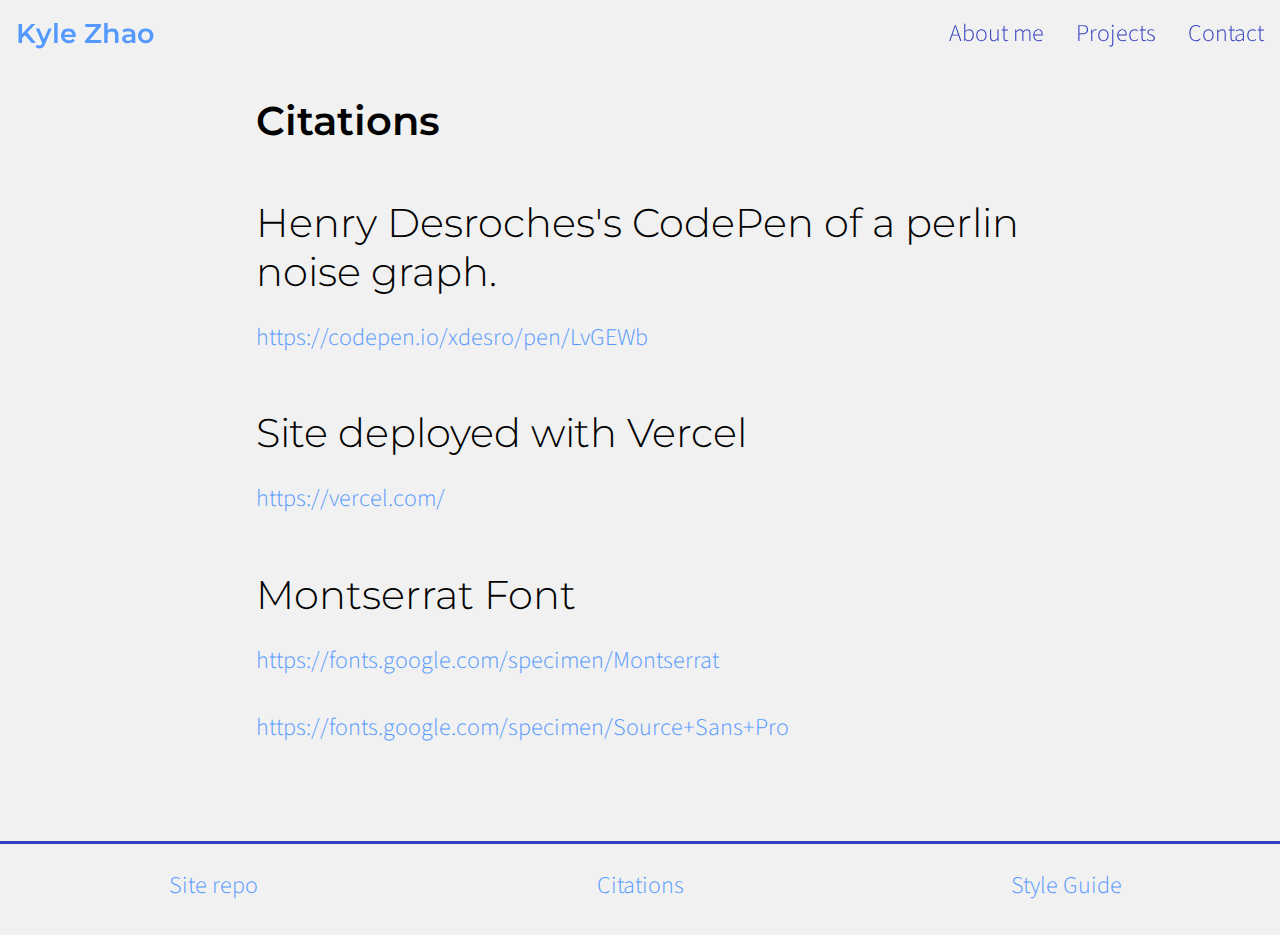
==== citations.html @ ae86d30a "Updated citations and bio based on TA comments" ====
<!DOCTYPE html>
<html lang="en">

    <!--
    Github Repository
    https://github.com/kylezhao101/IAT339-P03-Portfolio
    --> 
    <head>
        <meta charset="utf-8">
        <title>P03 - Portfolio</title>
        <link href="css/main.css" rel="stylesheet">
        <link rel="preconnect" href="https://fonts.googleapis.com">
        <link rel="preconnect" href="https://fonts.gstatic.com" crossorigin>
        <link href="https://fonts.googleapis.com/css2?family=Montserrat:ital,wght@0,300;0,400;0,600;0,800;0,900;1,300;1,400&family=Source+Sans+Pro:ital,wght@0,300;0,400;0,600;0,900;1,300&display=swap" rel="stylesheet">
        <meta name="viewport" content="width=device-width, initial-scale=1" />
    </head>
    <body>
         <!-- Main Navigation Bar -->
         <nav class="main-nav">
            <div class ="brand-name"><a class="link-text" href="index.html">Kyle Zhao</a>
            </div>

            <input type="checkbox" id="menu-toggle"/>
            <!-- svg from https://heroicons.com/-->
            <label for="menu-toggle" class="hamburger" id="icon">
                <svg xmlns="http://www.w3.org/2000/svg" fill="none" viewBox="0 0 24 24" stroke-width="1.5" stroke="currentColor" class="w-6 h-6">
                    <path stroke-linecap="round" stroke-linejoin="round" d="M3.75 6.75h16.5M3.75 12h16.5m-16.5 5.25h16.5" />
                </svg> 
            </label>

            <ul class="nav-bar-links">
                <li>
                    <a href="index.html#about-me">About me</a>
                </li>
                <li>
                    <a href="index.html#projects">Projects</a>
                </li>
                <li>
                    <a href="index.html#contact">Contact</a>
                </li>          
            </ul>
        </nav>
        <div class="project-overview">
            <h3>Citations</h3>
            <h4>Henry Desroches's CodePen of a perlin noise graph.</h4>
            <p><a class="link-text" href="https://codepen.io/xdesro/pen/LvGEWb">https://codepen.io/xdesro/pen/LvGEWb</a> </p>
            <h4>Site deployed with Vercel</h4>
            <p><a class="link-text" href="https://vercel.com/">https://vercel.com/</a> </p>
            <h4>Montserrat Font</h4>
            <p><a class="link-text" href="https://fonts.google.com/specimen/Montserrat">https://fonts.google.com/specimen/Montserrat</a> </p>
            <p><a class="link-text" href="https://fonts.google.com/specimen/Source+Sans+Pro">https://fonts.google.com/specimen/Source+Sans+Pro</a> </p>
        </div>
    </body>
    <footer>
        <div class="footer-links">
            <a class="link-text" href="https://github.com/kylezhao101/IAT339-P03-Portfolio"><p>Site repo</p></a>
            <a class="link-text" href="citations.html"><p>Citations</p></a>
            <a class="link-text" href="style-guide.html"><p>Style Guide</p></a>
        </div>
    </footer>

</html>
---- css/main.css ----
::selection {
    color: rgb(255, 255, 255);
    background: #fe8b5d;
  }
html {
    scroll-behavior: smooth;
}
body{
    padding:0;
    margin:0;
    color:rgb(2, 2, 2);
    background-color: rgb(241, 241, 241);
}
canvas {
    display: block;
    position: fixed !important;
}
.landing{
    margin-top:6rem;
    display:flex;
    flex-direction:column;
    height:80vh;
    justify-content:center;
    padding-left:20%;
    padding-right:20%;
}
.landing-text{
    padding:1em;
    border-radius:10px;
    backdrop-filter: blur( 2px );
    background-color:rgb(241, 241, 241, 0.7);
    border:0.2em solid #313fbf;
    transition: all 0.2s;
}
.landing-text:hover {
    transform:translateY(-5px); ;
    background-color:rgba(241, 241, 241, 0.9);
}
h1{ 
    margin:0;
    font-family: 'Montserrat', sans-serif;
    font-weight: 800;
    font-size: 55pt;
}
h1 span{
    color:#3f1dff;
}
h2{
    font-family: 'Montserrat', sans-serif;
    font-weight: 600;
    font-size: 30pt;
    margin-top:20px;
    color:#827e92;
}
h2 span{
    color:#4625c9;
}
h3{
    font-family: 'Montserrat', sans-serif;
    font-weight: 600;
    font-size: 30pt;
}
h4{
    font-family: 'Montserrat', sans-serif;
    font-weight: 300;
    font-size: 30pt;
    margin-bottom:15px;
}
p{  
    font-family: 'Source Sans Pro', sans-serif;
    font-weight: 300;
    font-size: 18pt; 
    margin-bottom:2rem;
    width:90%;
}
li{
    font-family: 'Source Sans Pro', sans-serif;
    font-weight: 300;
    font-size: 18pt; 
    margin-bottom:0;
    color:hsl(234, 59%, 47%);
}

.main-nav{
    top:0;
    z-index: 100;
    display:flex;
    justify-content: space-between;
    align-items: center;
    background-color: rgba(241, 241, 241, 0.9);
    backdrop-filter: blur( 4px );
    position:fixed;
    width:100%;
  }
  .brand-name{
    font-family: 'Montserrat', sans-serif;
    font-size: 20pt;
    font-weight: 600;
    display:block;
    margin:1rem;
  }
  .nav-bar-links {
    display: flex;
    column-gap: 2rem;
    list-style: none; 
    padding:0;
    margin-right:1rem;
  }
  
  .nav-bar-links a {
    font-family: 'Source Sans Pro', sans-serif;
    font-weight: 300;
    font-size: 24px;
    transition-property: color;
    transition-duration: 0.2s;
    text-decoration: none;
    color: #313fbf;
  }
  
  .nav-bar-links a:hover {
    color: #fe8b5d;
  }
  
  #icon{
    cursor: pointer;
  }
  #icon svg {
    color:black;
    height:50px;
    transition-duration: 0.3s;;
  }
  #menu-toggle, #icon{
    display:none;
  }
  #icon:hover svg{
    color:#fe8b5d;
  }
  @media screen and (max-width: 800px) {
    .nav-bar-links{
      flex-direction: column;
      width:100%;
      background-color: rgba(241, 241, 241, 0.7);;
      display:none;
    }
    .nav-bar-links li{
      padding-top:10px;
      align-self: center;   
    }
    .main-nav{
      align-items: flex-start;
      padding-right:0px;
      flex-direction: column;
    }
    #menu-toggle, #icon{
      display:block;
      margin-right:1rem;
      margin-top:10px;
      position:absolute;
      top:0;
      right:0;
    }
    #menu-toggle{
      display:none;
    }
    #menu-toggle:checked~.nav-bar-links{
      display:flex;
    }
  
  }

.button-nav{
    margin-top:2rem;
    display:inline-block;
    padding:0.5em;
   
    border-radius:10px;
    text-decoration:none;
    font-family:'Montserrat',sans-serif;
    font-weight:600;
    background-color:#3f1dff;
    border:0.2em solid #3f1dff;
    color:#ffffff;
    text-align:center;
    transition: all 0.2s;
}
.button-nav:hover{
    color:#3f1dff;
    border:0.2em solid #3f1dff;
    background-color:#3f1dff00;
    transform: translateY(-5px);
}
.project-tag-container{
    display:flex;
    flex-wrap: wrap;
}
.project-container{
    padding-left:5%;
    padding-right:5%;
    margin-top:50px;
    margin-bottom:50px;
    display:flex;
    justify-content:space-evenly;
}

.project-details{
    display:block;
    width:50%;
    padding-right:1rem;
}

.project-tag{
    margin-left:5px;
    display:inline-block;
    padding:0.5em;
    border:0.2em solid hsl(234, 59%, 47%);
    border-radius:20px;
    text-decoration:none;
    font-family:'Montserrat',sans-serif;
    font-weight:600;
    color:#313fbf;
    text-align:center;
    transition: all 0.2s;
}
.project-card{
    width: 500px;
    height: 450px;
    border-radius: 12px;
    overflow: hidden;
    position: relative;
    transition: all 0.3s;
}
.project-overview-img{
    border-radius: 12px;
    width:20rem;
}
.project-card img{
    width: 100%;
    height: 100%;
    object-fit:cover;
}
.project-card:hover {
    transform: translateY(-10px) rotate(1deg);
    box-shadow: 0 14px 28px #3f1dffd0, 0 10px 10px #3f1dffcc;
}
.link-text {
    text-decoration: none;
    color: #5499ff;
    transition-property: color;
    transition-duration: 0.2s;
}
  .link-text:hover,
  .link-text:focus {
    text-decoration: underline;
    color: #fe8b5d;
}
.project-card-others{
    width:30%;
}
.project-card-others img{
    width: 100%;
    height: 100%;
    object-fit:cover;
}
@media only screen and (max-width: 1000px) {
    .project-container{
        flex-direction: column;
    }
    .project-details{
        width:100%;
        margin-bottom:1rem;
    }
    .project-container{
        margin-top:10px;
    }
    
}

.about{
    display:flex;
    flex-direction: column;
    justify-content:center;
}
.contact{
    text-align: center;
    margin-left:20%;
    margin-right:20%;
}

.landing-block{
  margin-left:10%;
  margin-right:10%;
  padding:2rem;
  border-radius:10px;
  backdrop-filter: blur( 2px );
  background-color:rgb(241, 241, 241, 0.7);
  border:0.2em solid #313fbf;
  margin-bottom:30vh;
  margin-top:30vh;
}

.project-overview{
  margin-top:6rem;
  padding-left:20%;
  padding-right:20%;
  margin-bottom:6rem;
}
.project-image{
  border-radius: 12px;
  width: 100%;
  max-width: 700px;
  height: auto;

  margin:auto;
}
.project-image-vertical{
  border-radius: 12px;
  width: 30%;
  max-width: 700px;
  height: auto;
}
.footer-links{
  margin-left:auto;
  margin-right:auto;
  width:100vw;
  display:flex;
  border-top:0.2em solid #313fbf;
}
.footer-links .link-text{
  text-align: center;
  width:100%;
}
.footer-links p{
  width:100%;
}
*s{border:1px red solid;}
@media only screen and (max-width: 1000px) {
  .footer-links{
    width:90vw;
    flex-direction: column;
  }
}
@media only screen and (max-width: 820px) {
  .landing-block{
    margin-left:5%;
    margin-right:5%;
  }
  .project-card img{
    width: 100%;
    height: 100%;
    object-fit:cover;
  }
  .project-card{
    width: 100%;
    height: auto;
    border-radius: 12px;
    overflow: hidden;
    position: relative;
    transition: all 0.3s;
  }
  .landing{
    margin-top:10rem;
    display:flex;
    flex-direction:column;
    height:80vh;
    justify-content:center;
    padding-left:0%;
    padding-right:0%;
  }
  .landing-text{
    border:none;
  }
  .landing-block{
    margin-left:0%;
    margin-right:0%;
    padding:2rem;
    border-radius:10px;
    backdrop-filter: blur( 2px );
    background-color:rgb(241, 241, 241, 0.7);
    border:none;
  
    margin-bottom:30vh;
    margin-top:30vh;
  }
  .contact{
    text-align: center;
    margin-left:0%;
    margin-right:0%;
  }

}

@media only screen and (max-width: 1000px) {
  .project-overview{
    padding-left:5%;
    padding-right:5%;
  }
}
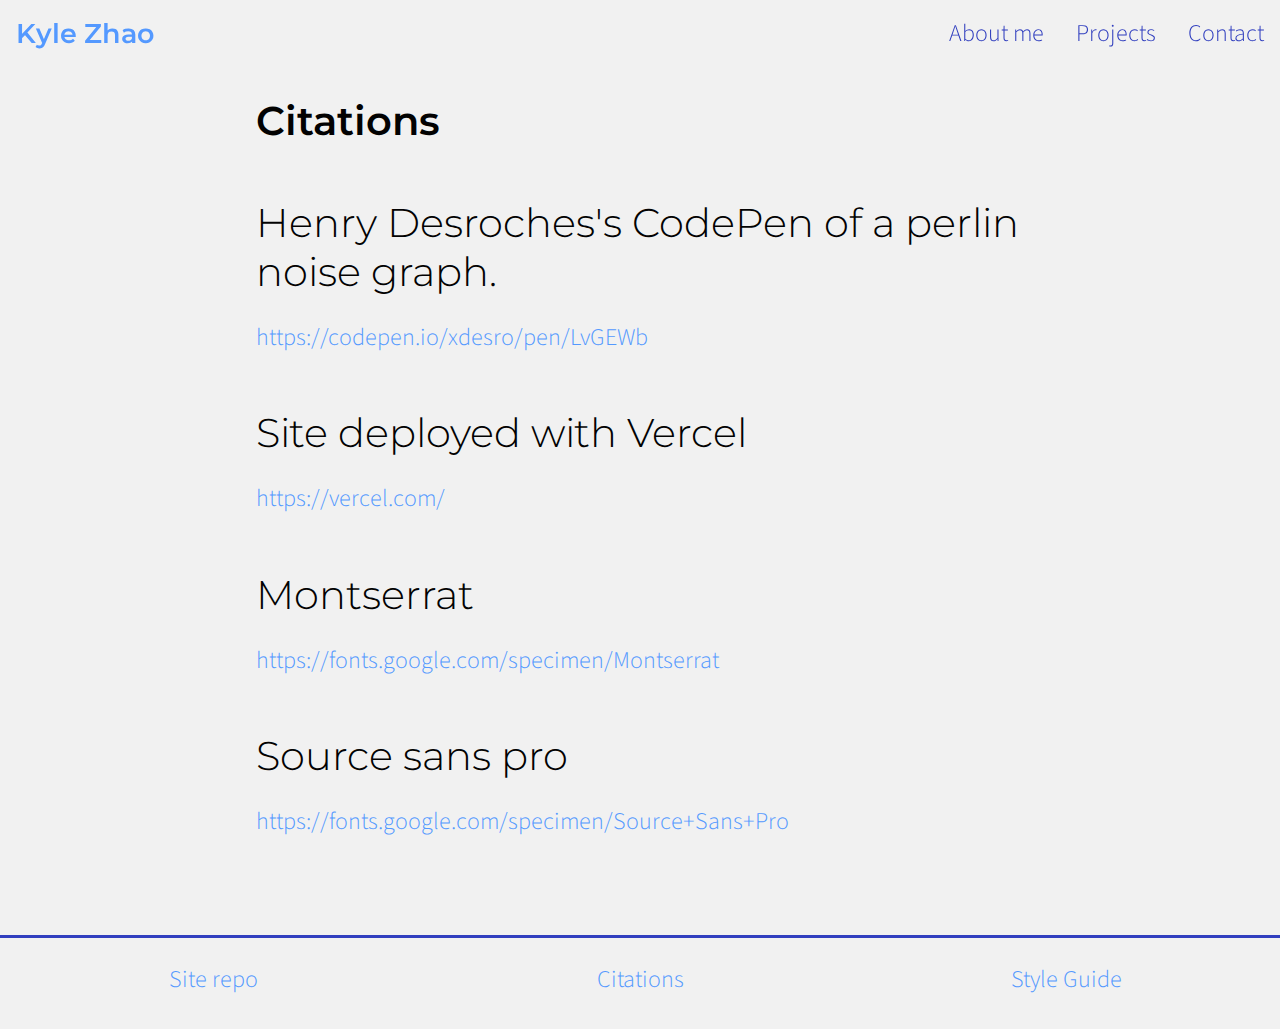
==== commit 7083d889: "Citations update" ====
--- a/citations.html
+++ b/citations.html
@@ -46,8 +46,9 @@
             <p><a class="link-text" href="https://codepen.io/xdesro/pen/LvGEWb">https://codepen.io/xdesro/pen/LvGEWb</a> </p>
             <h4>Site deployed with Vercel</h4>
             <p><a class="link-text" href="https://vercel.com/">https://vercel.com/</a> </p>
-            <h4>Montserrat Font</h4>
+            <h4>Montserrat</h4>
             <p><a class="link-text" href="https://fonts.google.com/specimen/Montserrat">https://fonts.google.com/specimen/Montserrat</a> </p>
+            <h4>Source sans pro</h4>
             <p><a class="link-text" href="https://fonts.google.com/specimen/Source+Sans+Pro">https://fonts.google.com/specimen/Source+Sans+Pro</a> </p>
         </div>
     </body>
--- a/css/main.css
+++ b/css/main.css
@@ -1,355 +1,399 @@
+::-moz-selection {
+  color: rgb(255, 255, 255);
+  background: #fe8b5d;
+}
+
 ::selection {
-    color: rgb(255, 255, 255);
-    background: #fe8b5d;
-  }
+  color: rgb(255, 255, 255);
+  background: #fe8b5d;
+}
+
 html {
-    scroll-behavior: smooth;
-}
-body{
-    padding:0;
-    margin:0;
-    color:rgb(2, 2, 2);
-    background-color: rgb(241, 241, 241);
-}
+  scroll-behavior: smooth;
+}
+
+body {
+  padding: 0;
+  margin: 0;
+  color: rgb(2, 2, 2);
+  background-color: #f1f1f1;
+}
+
 canvas {
+  display: block;
+  position: fixed !important;
+}
+
+.landing {
+  margin-top: 6rem;
+  display: flex;
+  flex-direction: column;
+  height: 80vh;
+  justify-content: center;
+  padding-left: 20%;
+  padding-right: 20%;
+}
+
+.landing-text {
+  padding: 1em;
+  border-radius: 10px;
+  -webkit-backdrop-filter: blur(2px);
+          backdrop-filter: blur(2px);
+  background-color: #f1f1f1b3;
+  border: 0.2em solid #313fbf;
+  transition: all 0.2s;
+}
+
+.landing-text:hover {
+  transform: translateY(-5px);
+  background-color: rgba(241, 241, 241, 0.9);
+}
+
+h1 {
+  margin: 0;
+  font-family: "Montserrat", sans-serif;
+  font-weight: 800;
+  font-size: 55pt;
+}
+
+h1 span {
+  color: #3f1dff;
+}
+
+h2 {
+  font-family: "Montserrat", sans-serif;
+  font-weight: 600;
+  font-size: 30pt;
+  margin-top: 20px;
+  color: #827e92;
+}
+
+h2 span {
+  color: #313fbf;
+}
+
+h3 {
+  font-family: "Montserrat", sans-serif;
+  font-weight: 600;
+  font-size: 30pt;
+}
+
+h4 {
+  font-family: "Montserrat", sans-serif;
+  font-weight: 300;
+  font-size: 30pt;
+  margin-bottom: 15px;
+}
+
+p {
+  font-family: "Source Sans Pro", sans-serif;
+  font-weight: 300;
+  font-size: 18pt;
+  margin-bottom: 2rem;
+  width: 90%;
+}
+
+li {
+  font-family: "Source Sans Pro", sans-serif;
+  font-weight: 300;
+  font-size: 18pt;
+  margin-bottom: 0;
+  color: #313fbf;
+}
+
+.main-nav {
+  top: 0;
+  z-index: 100;
+  display: flex;
+  justify-content: space-between;
+  align-items: center;
+  background-color: rgba(241, 241, 241, 0.9);
+  -webkit-backdrop-filter: blur(4px);
+          backdrop-filter: blur(4px);
+  position: fixed;
+  width: 100%;
+}
+
+.brand-name {
+  font-family: "Montserrat", sans-serif;
+  font-size: 20pt;
+  font-weight: 600;
+  display: block;
+  margin: 1rem;
+}
+
+.nav-bar-links {
+  display: flex;
+  -moz-column-gap: 2rem;
+       column-gap: 2rem;
+  list-style: none;
+  padding: 0;
+  margin-right: 1rem;
+}
+
+.nav-bar-links a {
+  font-family: "Source Sans Pro", sans-serif;
+  font-weight: 300;
+  font-size: 24px;
+  transition-property: color;
+  transition-duration: 0.2s;
+  text-decoration: none;
+  color: #313fbf;
+}
+
+.nav-bar-links a:hover {
+  color: #fe8b5d;
+}
+
+#icon {
+  cursor: pointer;
+}
+
+#icon svg {
+  color: #313fbf;
+  height: 50px;
+  transition-duration: 0.3s;
+}
+
+#menu-toggle, #icon {
+  display: none;
+}
+
+#icon:hover svg {
+  color: #fe8b5d;
+}
+
+@media screen and (max-width: 800px) {
+  .nav-bar-links {
+    flex-direction: column;
+    width: 100%;
+    background-color: rgba(241, 241, 241, 0.7);
+    display: none;
+  }
+  .nav-bar-links li {
+    padding-top: 10px;
+    align-self: center;
+  }
+  .main-nav {
+    align-items: flex-start;
+    padding-right: 0px;
+    flex-direction: column;
+  }
+  #menu-toggle, #icon {
     display: block;
-    position: fixed !important;
-}
-.landing{
-    margin-top:6rem;
-    display:flex;
-    flex-direction:column;
-    height:80vh;
-    justify-content:center;
-    padding-left:20%;
-    padding-right:20%;
-}
-.landing-text{
-    padding:1em;
-    border-radius:10px;
-    backdrop-filter: blur( 2px );
-    background-color:rgb(241, 241, 241, 0.7);
-    border:0.2em solid #313fbf;
-    transition: all 0.2s;
-}
-.landing-text:hover {
-    transform:translateY(-5px); ;
-    background-color:rgba(241, 241, 241, 0.9);
-}
-h1{ 
-    margin:0;
-    font-family: 'Montserrat', sans-serif;
-    font-weight: 800;
-    font-size: 55pt;
-}
-h1 span{
-    color:#3f1dff;
-}
-h2{
-    font-family: 'Montserrat', sans-serif;
-    font-weight: 600;
-    font-size: 30pt;
-    margin-top:20px;
-    color:#827e92;
-}
-h2 span{
-    color:#4625c9;
-}
-h3{
-    font-family: 'Montserrat', sans-serif;
-    font-weight: 600;
-    font-size: 30pt;
-}
-h4{
-    font-family: 'Montserrat', sans-serif;
-    font-weight: 300;
-    font-size: 30pt;
-    margin-bottom:15px;
-}
-p{  
-    font-family: 'Source Sans Pro', sans-serif;
-    font-weight: 300;
-    font-size: 18pt; 
-    margin-bottom:2rem;
-    width:90%;
-}
-li{
-    font-family: 'Source Sans Pro', sans-serif;
-    font-weight: 300;
-    font-size: 18pt; 
-    margin-bottom:0;
-    color:hsl(234, 59%, 47%);
-}
-
-.main-nav{
-    top:0;
-    z-index: 100;
-    display:flex;
-    justify-content: space-between;
-    align-items: center;
-    background-color: rgba(241, 241, 241, 0.9);
-    backdrop-filter: blur( 4px );
-    position:fixed;
-    width:100%;
-  }
-  .brand-name{
-    font-family: 'Montserrat', sans-serif;
-    font-size: 20pt;
-    font-weight: 600;
-    display:block;
-    margin:1rem;
-  }
-  .nav-bar-links {
+    margin-right: 1rem;
+    margin-top: 10px;
+    position: absolute;
+    top: 0;
+    right: 0;
+  }
+  #menu-toggle {
+    display: none;
+  }
+  #menu-toggle:checked ~ .nav-bar-links {
     display: flex;
-    column-gap: 2rem;
-    list-style: none; 
-    padding:0;
-    margin-right:1rem;
-  }
-  
-  .nav-bar-links a {
-    font-family: 'Source Sans Pro', sans-serif;
-    font-weight: 300;
-    font-size: 24px;
-    transition-property: color;
-    transition-duration: 0.2s;
-    text-decoration: none;
-    color: #313fbf;
-  }
-  
-  .nav-bar-links a:hover {
-    color: #fe8b5d;
-  }
-  
-  #icon{
-    cursor: pointer;
-  }
-  #icon svg {
-    color:black;
-    height:50px;
-    transition-duration: 0.3s;;
-  }
-  #menu-toggle, #icon{
-    display:none;
-  }
-  #icon:hover svg{
-    color:#fe8b5d;
-  }
-  @media screen and (max-width: 800px) {
-    .nav-bar-links{
-      flex-direction: column;
-      width:100%;
-      background-color: rgba(241, 241, 241, 0.7);;
-      display:none;
-    }
-    .nav-bar-links li{
-      padding-top:10px;
-      align-self: center;   
-    }
-    .main-nav{
-      align-items: flex-start;
-      padding-right:0px;
-      flex-direction: column;
-    }
-    #menu-toggle, #icon{
-      display:block;
-      margin-right:1rem;
-      margin-top:10px;
-      position:absolute;
-      top:0;
-      right:0;
-    }
-    #menu-toggle{
-      display:none;
-    }
-    #menu-toggle:checked~.nav-bar-links{
-      display:flex;
-    }
-  
-  }
-
-.button-nav{
-    margin-top:2rem;
-    display:inline-block;
-    padding:0.5em;
-   
-    border-radius:10px;
-    text-decoration:none;
-    font-family:'Montserrat',sans-serif;
-    font-weight:600;
-    background-color:#3f1dff;
-    border:0.2em solid #3f1dff;
-    color:#ffffff;
-    text-align:center;
-    transition: all 0.2s;
-}
-.button-nav:hover{
-    color:#3f1dff;
-    border:0.2em solid #3f1dff;
-    background-color:#3f1dff00;
-    transform: translateY(-5px);
-}
-.project-tag-container{
-    display:flex;
-    flex-wrap: wrap;
-}
-.project-container{
-    padding-left:5%;
-    padding-right:5%;
-    margin-top:50px;
-    margin-bottom:50px;
-    display:flex;
-    justify-content:space-evenly;
-}
-
-.project-details{
-    display:block;
-    width:50%;
-    padding-right:1rem;
-}
-
-.project-tag{
-    margin-left:5px;
-    display:inline-block;
-    padding:0.5em;
-    border:0.2em solid hsl(234, 59%, 47%);
-    border-radius:20px;
-    text-decoration:none;
-    font-family:'Montserrat',sans-serif;
-    font-weight:600;
-    color:#313fbf;
-    text-align:center;
-    transition: all 0.2s;
-}
-.project-card{
-    width: 500px;
-    height: 450px;
-    border-radius: 12px;
-    overflow: hidden;
-    position: relative;
-    transition: all 0.3s;
-}
-.project-overview-img{
-    border-radius: 12px;
-    width:20rem;
-}
-.project-card img{
+  }
+}
+.button-nav {
+  margin-top: 2rem;
+  display: inline-block;
+  padding: 0.5em;
+  border-radius: 10px;
+  text-decoration: none;
+  font-family: "Montserrat", sans-serif;
+  font-weight: 600;
+  background-color: #3f1dff;
+  border: 0.2em solid #3f1dff;
+  color: white;
+  text-align: center;
+  transition: all 0.2s;
+}
+
+.button-nav:hover {
+  color: #3f1dff;
+  border: 0.2em solid #3f1dff;
+  background-color: rgba(63, 29, 255, 0);
+  transform: translateY(-5px);
+}
+
+.project-tag-container {
+  display: flex;
+  flex-wrap: wrap;
+}
+
+.project-container {
+  padding-left: 5%;
+  padding-right: 5%;
+  margin-top: 50px;
+  margin-bottom: 50px;
+  display: flex;
+  justify-content: space-evenly;
+}
+
+.project-details {
+  display: block;
+  width: 50%;
+  padding-right: 1rem;
+}
+
+.project-tag {
+  margin-left: 5px;
+  display: inline-block;
+  padding: 0.5em;
+  border: 0.2em solid #313fbf;
+  border-radius: 20px;
+  text-decoration: none;
+  font-family: "Montserrat", sans-serif;
+  font-weight: 600;
+  color: #313fbf;
+  text-align: center;
+  transition: all 0.2s;
+}
+
+.project-card {
+  width: 500px;
+  height: 450px;
+  border-radius: 12px;
+  overflow: hidden;
+  position: relative;
+  transition: all 0.3s;
+}
+
+.project-overview-img {
+  border-radius: 12px;
+  width: 20rem;
+}
+
+.project-card img {
+  width: 100%;
+  height: 100%;
+  -o-object-fit: cover;
+     object-fit: cover;
+}
+
+.project-card:hover {
+  transform: translateY(-10px) rotate(1deg);
+  box-shadow: 0 14px 28px rgba(63, 29, 255, 0.8156862745), 0 10px 10px rgba(63, 29, 255, 0.8);
+}
+
+.link-text {
+  text-decoration: none;
+  color: #5499ff;
+  transition-property: color;
+  transition-duration: 0.2s;
+}
+
+.link-text:hover,
+.link-text:focus {
+  text-decoration: underline;
+  color: #fe8b5d;
+}
+
+.project-card-others {
+  width: 30%;
+}
+
+.project-card-others img {
+  width: 100%;
+  height: 100%;
+  -o-object-fit: cover;
+     object-fit: cover;
+}
+
+@media only screen and (max-width: 1000px) {
+  .project-container {
+    flex-direction: column;
+  }
+  .project-details {
     width: 100%;
-    height: 100%;
-    object-fit:cover;
-}
-.project-card:hover {
-    transform: translateY(-10px) rotate(1deg);
-    box-shadow: 0 14px 28px #3f1dffd0, 0 10px 10px #3f1dffcc;
-}
-.link-text {
-    text-decoration: none;
-    color: #5499ff;
-    transition-property: color;
-    transition-duration: 0.2s;
-}
-  .link-text:hover,
-  .link-text:focus {
-    text-decoration: underline;
-    color: #fe8b5d;
-}
-.project-card-others{
-    width:30%;
-}
-.project-card-others img{
-    width: 100%;
-    height: 100%;
-    object-fit:cover;
-}
-@media only screen and (max-width: 1000px) {
-    .project-container{
-        flex-direction: column;
-    }
-    .project-details{
-        width:100%;
-        margin-bottom:1rem;
-    }
-    .project-container{
-        margin-top:10px;
-    }
-    
-}
-
-.about{
-    display:flex;
-    flex-direction: column;
-    justify-content:center;
-}
-.contact{
-    text-align: center;
-    margin-left:20%;
-    margin-right:20%;
-}
-
-.landing-block{
-  margin-left:10%;
-  margin-right:10%;
-  padding:2rem;
-  border-radius:10px;
-  backdrop-filter: blur( 2px );
-  background-color:rgb(241, 241, 241, 0.7);
-  border:0.2em solid #313fbf;
-  margin-bottom:30vh;
-  margin-top:30vh;
-}
-
-.project-overview{
-  margin-top:6rem;
-  padding-left:20%;
-  padding-right:20%;
-  margin-bottom:6rem;
-}
-.project-image{
+    margin-bottom: 1rem;
+  }
+  .project-container {
+    margin-top: 10px;
+  }
+}
+.about {
+  display: flex;
+  flex-direction: column;
+  justify-content: center;
+}
+
+.contact {
+  text-align: center;
+  margin-left: 20%;
+  margin-right: 20%;
+}
+
+.landing-block {
+  margin-left: 10%;
+  margin-right: 10%;
+  padding: 2rem;
+  border-radius: 10px;
+  -webkit-backdrop-filter: blur(2px);
+          backdrop-filter: blur(2px);
+  background-color: rgba(241, 241, 241, 0.7);
+  border: 0.2em solid #313fbf;
+  margin-bottom: 30vh;
+  margin-top: 30vh;
+}
+
+.project-overview {
+  margin-top: 6rem;
+  padding-left: 20%;
+  padding-right: 20%;
+  margin-bottom: 6rem;
+}
+
+.project-image {
   border-radius: 12px;
   width: 100%;
   max-width: 700px;
   height: auto;
-
-  margin:auto;
-}
-.project-image-vertical{
+  margin: auto;
+}
+
+.project-image-vertical {
   border-radius: 12px;
   width: 30%;
   max-width: 700px;
   height: auto;
 }
-.footer-links{
-  margin-left:auto;
-  margin-right:auto;
-  width:100vw;
-  display:flex;
-  border-top:0.2em solid #313fbf;
-}
-.footer-links .link-text{
+
+.footer-links {
+  margin-left: auto;
+  margin-right: auto;
+  width: 100vw;
+  display: flex;
+  border-top: 0.2em solid #313fbf;
+}
+
+.footer-links .link-text {
   text-align: center;
-  width:100%;
-}
-.footer-links p{
-  width:100%;
-}
-*s{border:1px red solid;}
+  width: 100%;
+}
+
+.footer-links p {
+  width: 100%;
+}
+
 @media only screen and (max-width: 1000px) {
-  .footer-links{
-    width:90vw;
+  .footer-links {
+    width: 90vw;
     flex-direction: column;
   }
 }
 @media only screen and (max-width: 820px) {
-  .landing-block{
-    margin-left:5%;
-    margin-right:5%;
-  }
-  .project-card img{
+  .landing-block {
+    margin-left: 5%;
+    margin-right: 5%;
+  }
+  .project-card img {
     width: 100%;
     height: 100%;
-    object-fit:cover;
-  }
-  .project-card{
+    -o-object-fit: cover;
+       object-fit: cover;
+  }
+  .project-card {
     width: 100%;
     height: auto;
     border-radius: 12px;
@@ -357,42 +401,39 @@
     position: relative;
     transition: all 0.3s;
   }
-  .landing{
-    margin-top:10rem;
-    display:flex;
-    flex-direction:column;
-    height:80vh;
-    justify-content:center;
-    padding-left:0%;
-    padding-right:0%;
-  }
-  .landing-text{
-    border:none;
-  }
-  .landing-block{
-    margin-left:0%;
-    margin-right:0%;
-    padding:2rem;
-    border-radius:10px;
-    backdrop-filter: blur( 2px );
-    background-color:rgb(241, 241, 241, 0.7);
-    border:none;
-  
-    margin-bottom:30vh;
-    margin-top:30vh;
-  }
-  .contact{
+  .landing {
+    margin-top: 10rem;
+    display: flex;
+    flex-direction: column;
+    height: 80vh;
+    justify-content: center;
+    padding-left: 0%;
+    padding-right: 0%;
+  }
+  .landing-text {
+    border: none;
+  }
+  .landing-block {
+    margin-left: 0%;
+    margin-right: 0%;
+    padding: 2rem;
+    border-radius: 10px;
+    -webkit-backdrop-filter: blur(2px);
+            backdrop-filter: blur(2px);
+    background-color: rgba(241, 241, 241, 0.7);
+    border: none;
+    margin-bottom: 30vh;
+    margin-top: 30vh;
+  }
+  .contact {
     text-align: center;
-    margin-left:0%;
-    margin-right:0%;
-  }
-
-}
-
+    margin-left: 0%;
+    margin-right: 0%;
+  }
+}
 @media only screen and (max-width: 1000px) {
-  .project-overview{
-    padding-left:5%;
-    padding-right:5%;
-  }
-}
-
+  .project-overview {
+    padding-left: 5%;
+    padding-right: 5%;
+  }
+}/*# sourceMappingURL=main.css.map */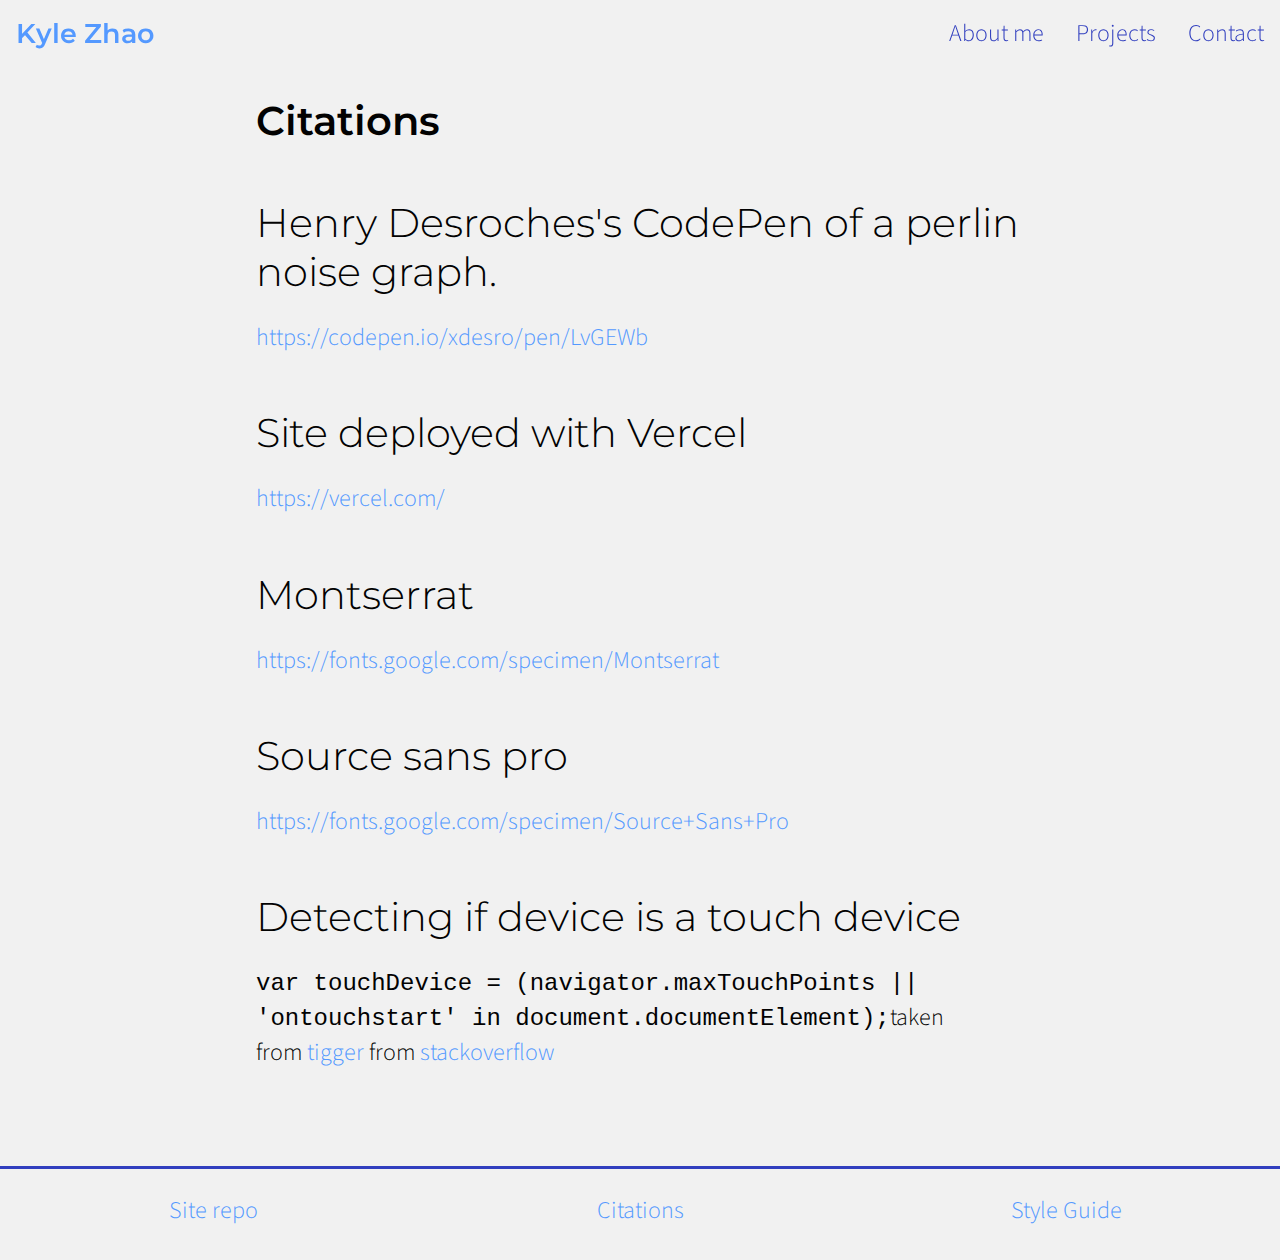
==== commit 97af574a: "Window resize and refresh based on mobile touch device" ====
--- a/citations.html
+++ b/citations.html
@@ -50,6 +50,8 @@
             <p><a class="link-text" href="https://fonts.google.com/specimen/Montserrat">https://fonts.google.com/specimen/Montserrat</a> </p>
             <h4>Source sans pro</h4>
             <p><a class="link-text" href="https://fonts.google.com/specimen/Source+Sans+Pro">https://fonts.google.com/specimen/Source+Sans+Pro</a> </p>
+            <h4>Detecting if device is a touch device</h4>
+            <p><code>var touchDevice = (navigator.maxTouchPoints || 'ontouchstart' in document.documentElement);</code>taken from <a class="link-text" href="https://stackoverflow.com/users/1291879/tigger">tigger</a> from <a class="link-text" href="https://stackoverflow.com/questions/11381673/detecting-a-mobile-browser">stackoverflow</a></p>
         </div>
     </body>
     <footer>
